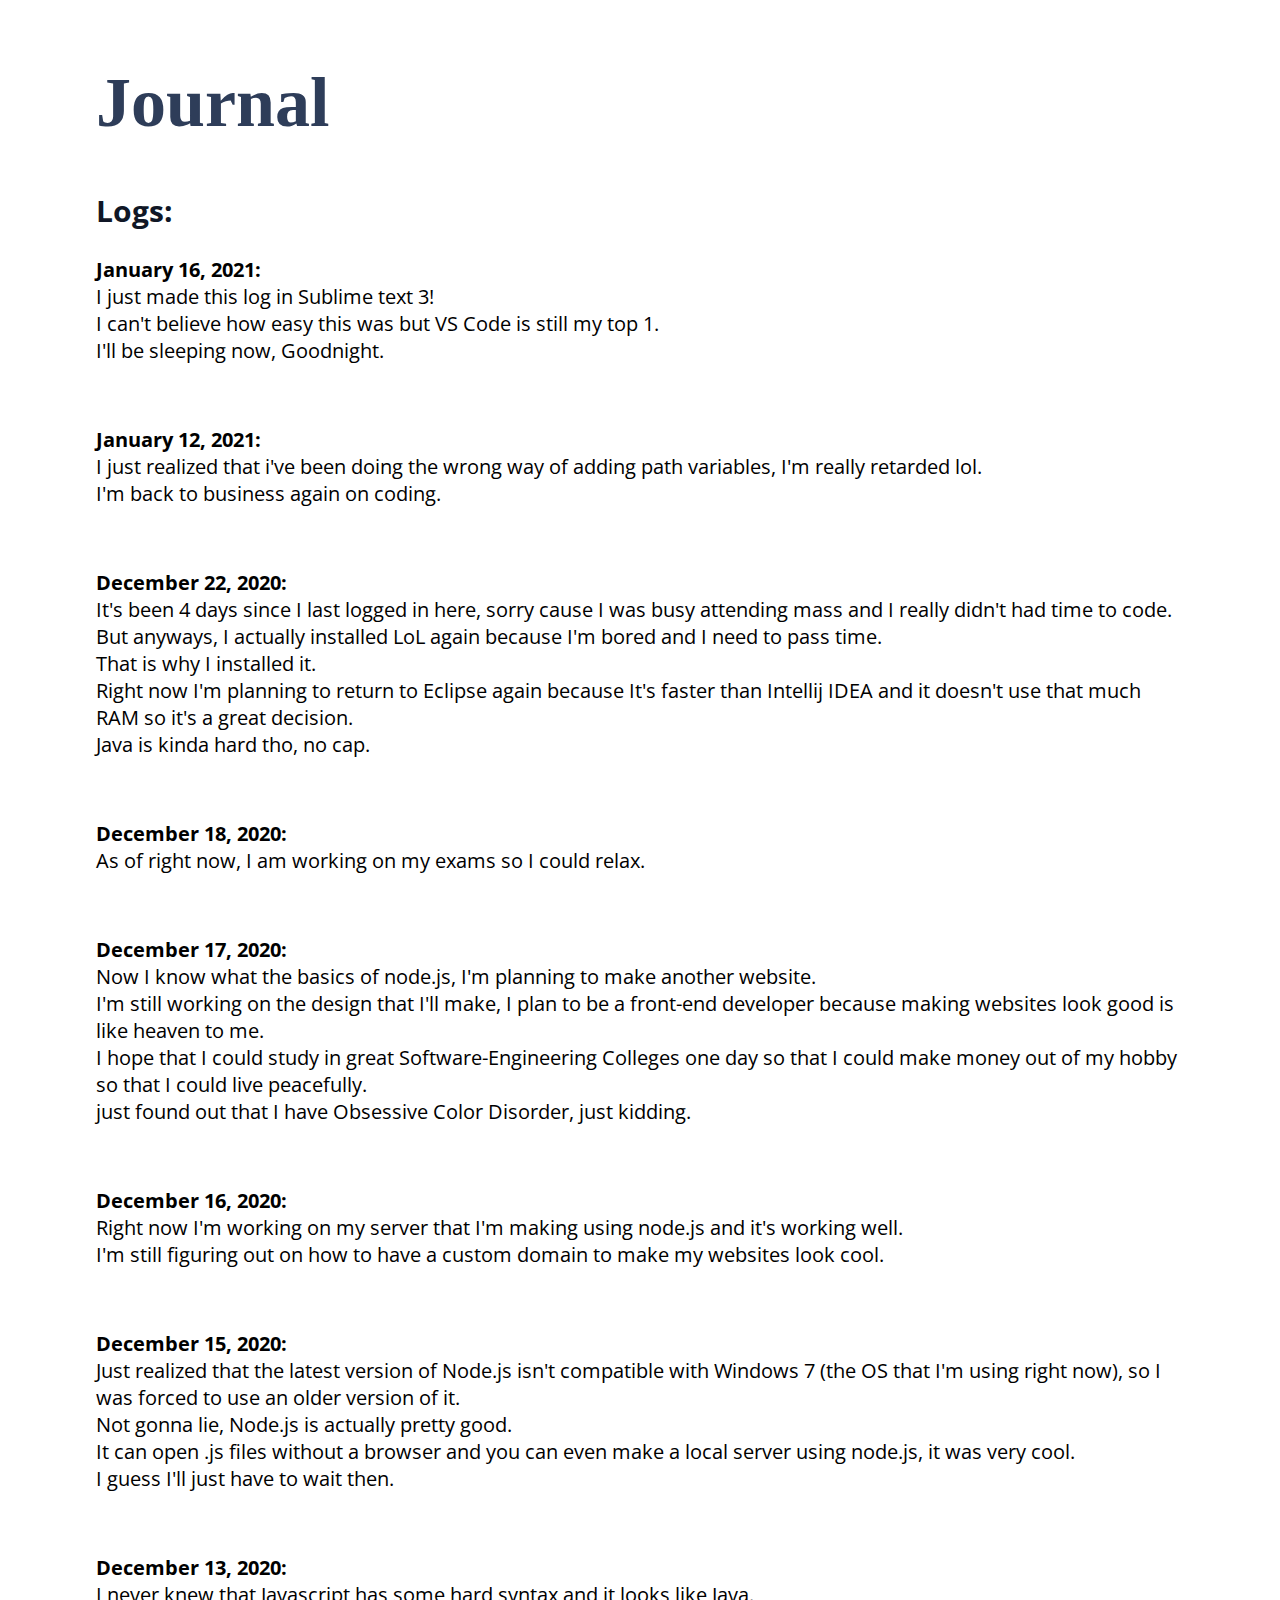
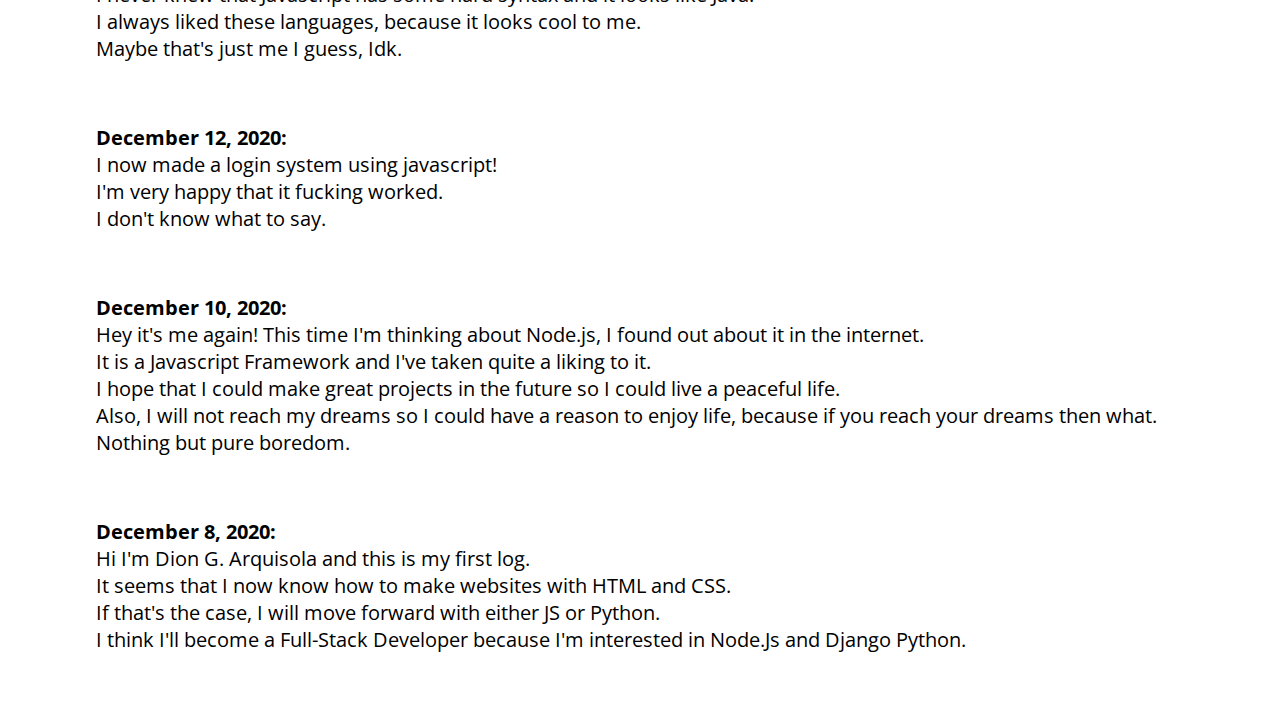
==== blog.html @ 87b42450 "Rename index.html to blog.html" ====
<!-- 
    Recommended Resolution: 1920x1080 
     Author: Dion G. Arquisola
     "If you find this, lol. Please don't read it."
-->

<head>
    <title>Diaries of a Weirdo</title>
    <link rel="shortcut icon" type="image/x-icon" href="portfolio logo.png">
    <link rel="stylesheet" href="style.css">
</head>

<body>
    <script src="script.js"></script> <!--Don't mind this please -->

    <navbar class="navBar">
        <ul class="navBar-nav">
         <!-- I'll work on it in the future -->
        </ul>

    </navbar>
    
    
    <main>
        <h1 class="header ">Journal</h1>
        <!-- Enter Logs Here -->
        <h2>Logs:</h2>
        <p><b>January 16, 2021:</b><br> I just made this log in Sublime text 3!<br> I can't believe how easy this was but VS Code is still my top 1.<br> I'll be sleeping now, Goodnight.</p>
        <br>
        <p><b>January 12, 2021:</b><br> I just realized that i've been doing the wrong way of adding path variables, I'm really retarded lol.<br> I'm back to business again on coding.</p>
        <br>
        <p><b>December 22, 2020:</b><br> It's been 4 days since I last logged in here, sorry cause I was busy attending mass and I really didn't had time to code.<br> But anyways, I actually installed LoL again because I'm bored and I need to pass time.<br> That is why I installed it.<br> Right now I'm planning to return to Eclipse again because It's faster than Intellij IDEA and it doesn't use that much RAM so it's a great decision.<br> Java is kinda hard tho, no cap.</p>
        <br>
        <p><b>December 18, 2020:</b><br> As of right now, I am working on my exams so I could relax.<br> </p>
        <br>
        <p><b>December 17, 2020:</b><br> Now I know what the basics of node.js, I'm planning to make another website.<br> I'm still working on the design that I'll make, I plan to be a front-end developer because making websites look good is like heaven to me.<br> I hope that I could study in great Software-Engineering Colleges one day so that I could make money out of my hobby so that I could live peacefully.<br> just found out that I have Obsessive Color Disorder, just kidding.</p>
        <br>
        <p><b>December 16, 2020:</b><br> Right now I'm working on my server that I'm making using node.js and it's working well.<br> I'm still figuring out on how to have a custom domain to make my websites look cool.</p>
        <br>
        <p><b>December 15, 2020:</b><br> Just realized that the latest version of Node.js isn't compatible with Windows 7 (the OS that I'm using right now), so I was forced to use an older version of it.<br> Not gonna lie, Node.js is actually pretty good.<br> It can open .js files without a browser and you can even make a local server using node.js, it was very cool.<br> I guess I'll just have to wait then.</p>
        <br>
        <p><b>December 13, 2020:</b><br> I never knew that Javascript has some hard syntax and it looks like Java.<br> I always liked these languages, because it looks cool to me.<br> Maybe that's just me I guess, Idk.</p>
        <br>
        <p><b>December 12, 2020:</b><br> I now made a login system using javascript!<br> I'm very happy that it fucking worked.<br> I don't know what to say.</p>
        <br>
        <p><b>December 10, 2020:</b><br> Hey it's me again! This time I'm thinking about Node.js, I found out about it in the internet.<br> It is a Javascript Framework and I've taken quite a liking to it.<br> I hope that I could make great projects in the future so I could live a peaceful life.<br> Also, I will not reach my dreams so I could have a reason to enjoy life, because if you reach your dreams then what.<br> Nothing but pure boredom.</p>
        <br>
        <p><b>December 8, 2020:</b><br> Hi I'm Dion G. Arquisola and this is my first log.<br> It seems that I now know how to make websites with HTML and CSS.<br> If that's the case, I will move forward with either JS or Python.<br> I think I'll become a Full-Stack Developer because I'm interested in Node.Js and Django Python. </p>
        <br>
    </main>

</body>

<!--I made this site so that I could keep track of my activities.-->
---- style.css ----
/* Open Sans Font: */
@import url("https://fonts.googleapis.com/css2?family=Open+Sans&display=swap");

:root {
  font-size: 16px;
  font-family: "Open Sans", sans-serif;
  --text-primary: #b6b6b6;
  --text-secondary: #ececec;
  --bg-primary: #101726;
  --bg-seconday: #141418;
}

body {
  color: black;
  background-color: white;
  margin: 0;
  padding: 0;
}

.header {
  font-family: "Century Gothic";
  color: #2e3d59;
  font-size: 70px;
}

p {
  font-size: 20px;
}

h2 {
  color: #101726;
  font-size: 30px;
}

body::-webkit-scrollbar {
  width: 1rem;
}

body::-webkit-scrollbar-track {
  background: #2e3d59;
}

body::-webkit-scrollbar-thumb {
  background: #43d9bd;
}

main {
  margin-right: 5rem;
  margin-left: 5rem;
  padding: 1rem;
}
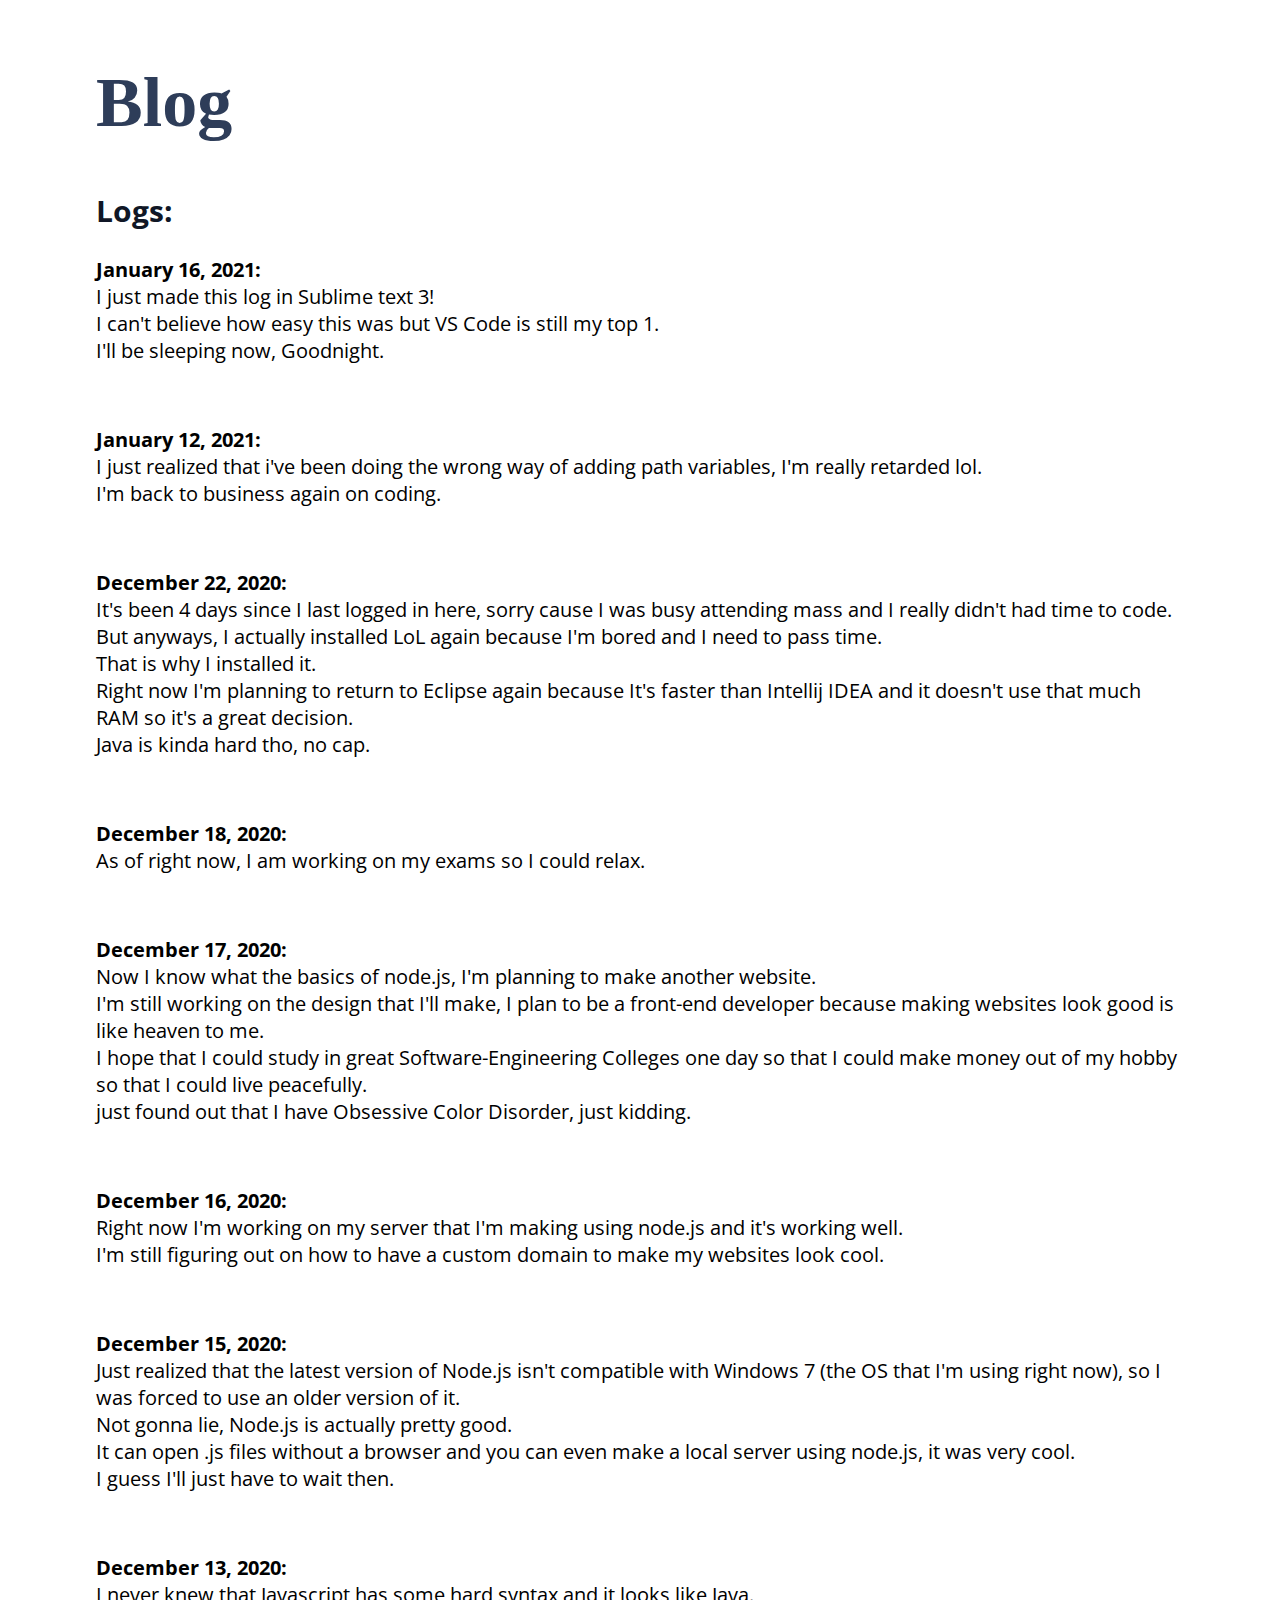
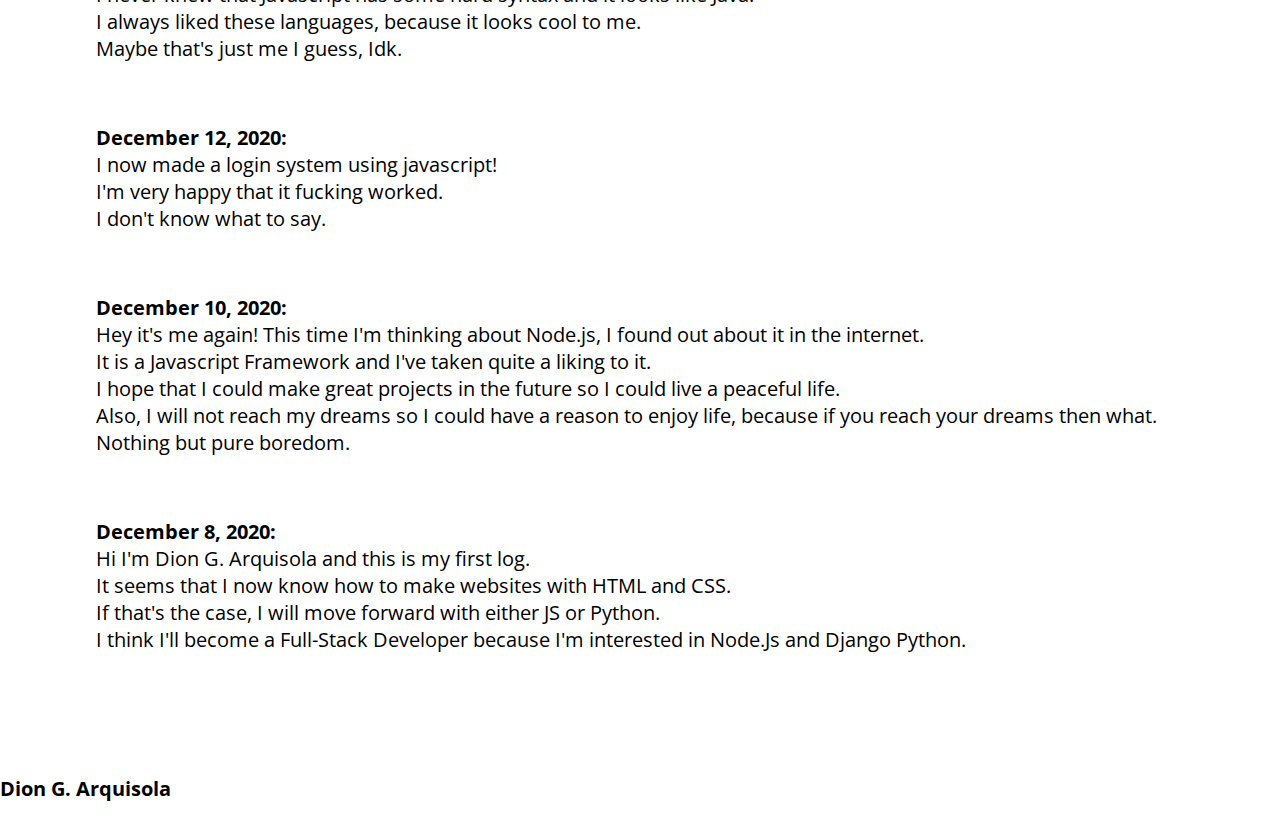
==== commit d92c2ea3: "Update blog.html" ====
--- a/blog.html
+++ b/blog.html
@@ -22,7 +22,7 @@
     
     
     <main>
-        <h1 class="header ">Journal</h1>
+        <h1 class="header ">Blog</h1>
         <!-- Enter Logs Here -->
         <h2>Logs:</h2>
         <p><b>January 16, 2021:</b><br> I just made this log in Sublime text 3!<br> I can't believe how easy this was but VS Code is still my top 1.<br> I'll be sleeping now, Goodnight.</p>
@@ -48,6 +48,10 @@
         <p><b>December 8, 2020:</b><br> Hi I'm Dion G. Arquisola and this is my first log.<br> It seems that I now know how to make websites with HTML and CSS.<br> If that's the case, I will move forward with either JS or Python.<br> I think I'll become a Full-Stack Developer because I'm interested in Node.Js and Django Python. </p>
         <br>
     </main>
+    
+    <br>
+    <br>
+    <p><b>Dion G. Arquisola</b>
 
 </body>
 
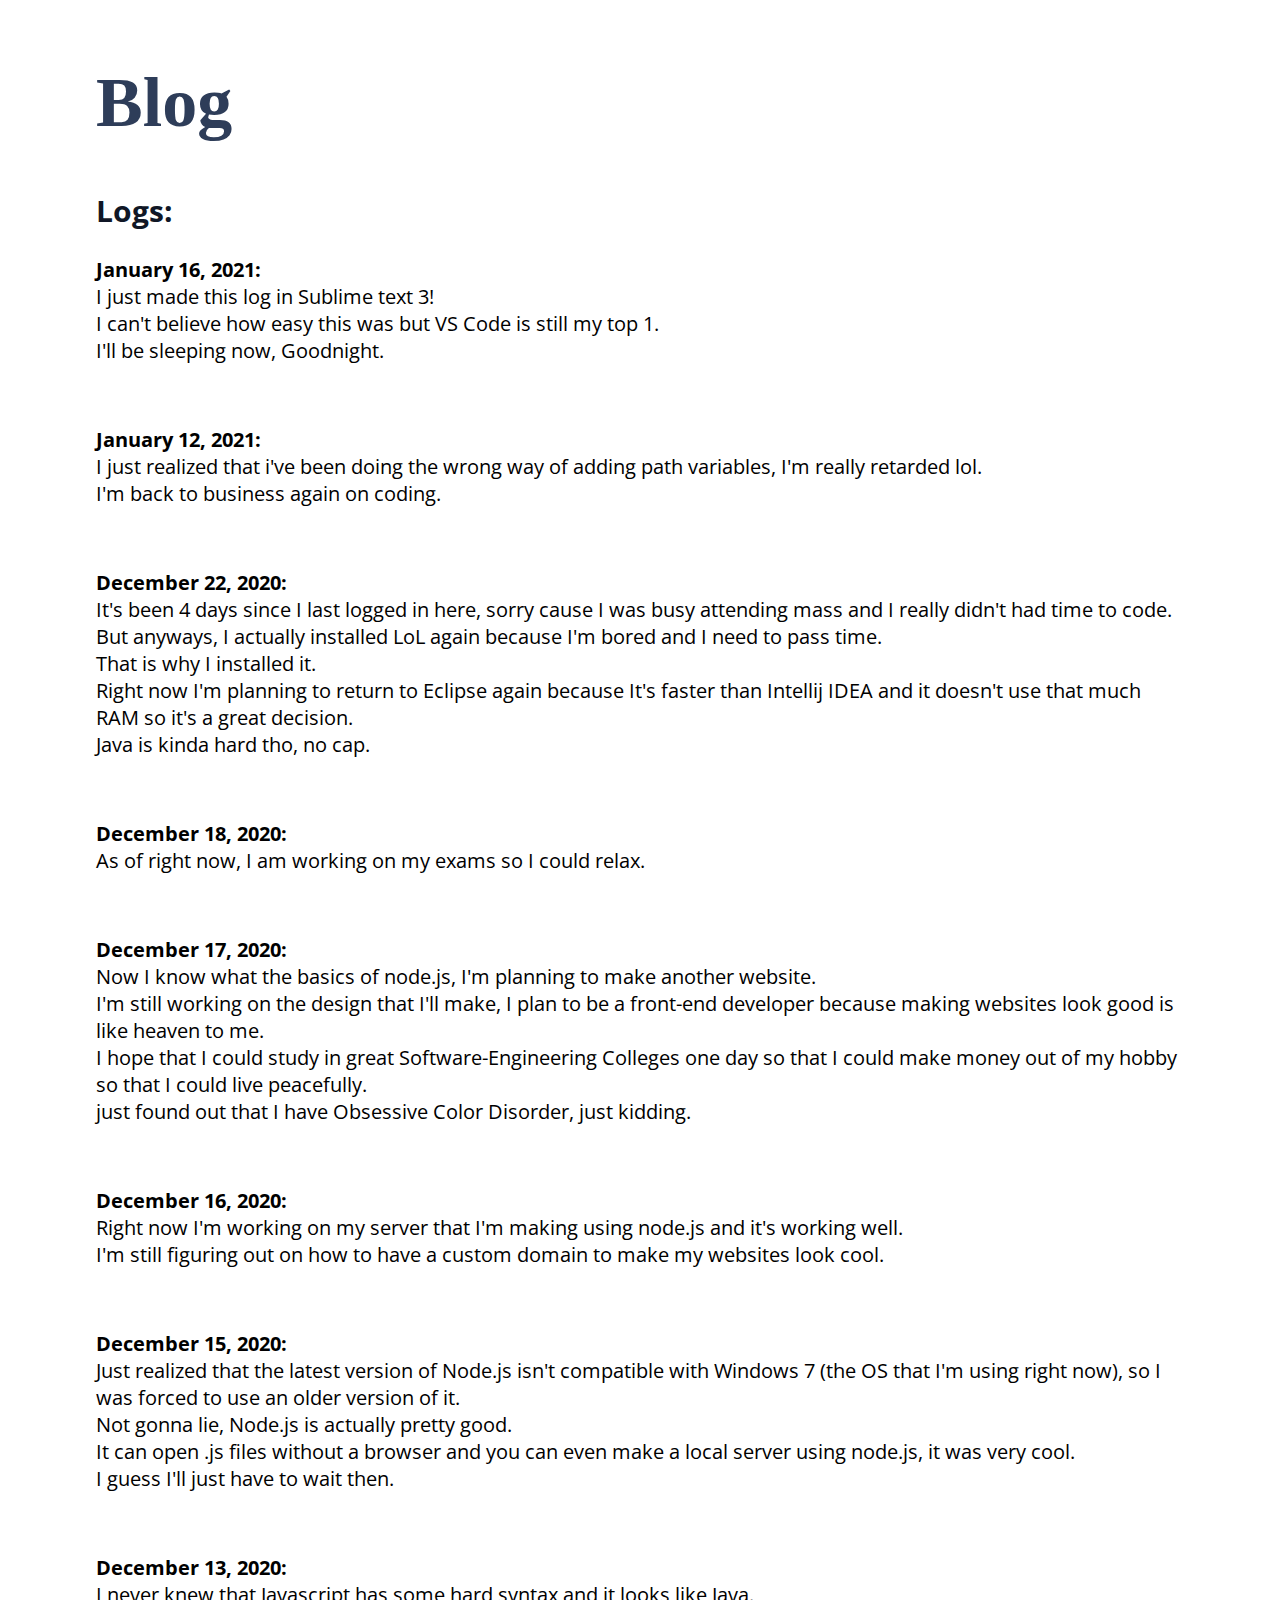
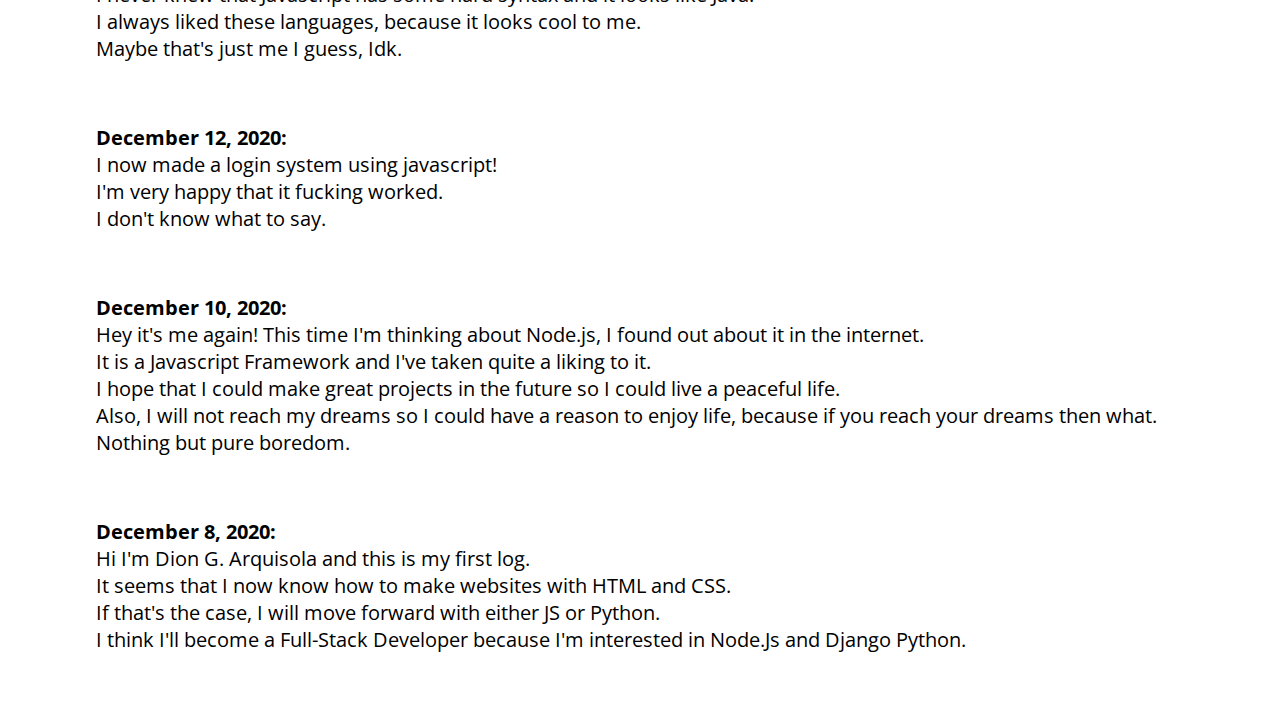
==== commit ee10abcb: "Update blog.html" ====
--- a/blog.html
+++ b/blog.html
@@ -48,10 +48,6 @@
         <p><b>December 8, 2020:</b><br> Hi I'm Dion G. Arquisola and this is my first log.<br> It seems that I now know how to make websites with HTML and CSS.<br> If that's the case, I will move forward with either JS or Python.<br> I think I'll become a Full-Stack Developer because I'm interested in Node.Js and Django Python. </p>
         <br>
     </main>
-    
-    <br>
-    <br>
-    <p><b>Dion G. Arquisola</b>
 
 </body>
 
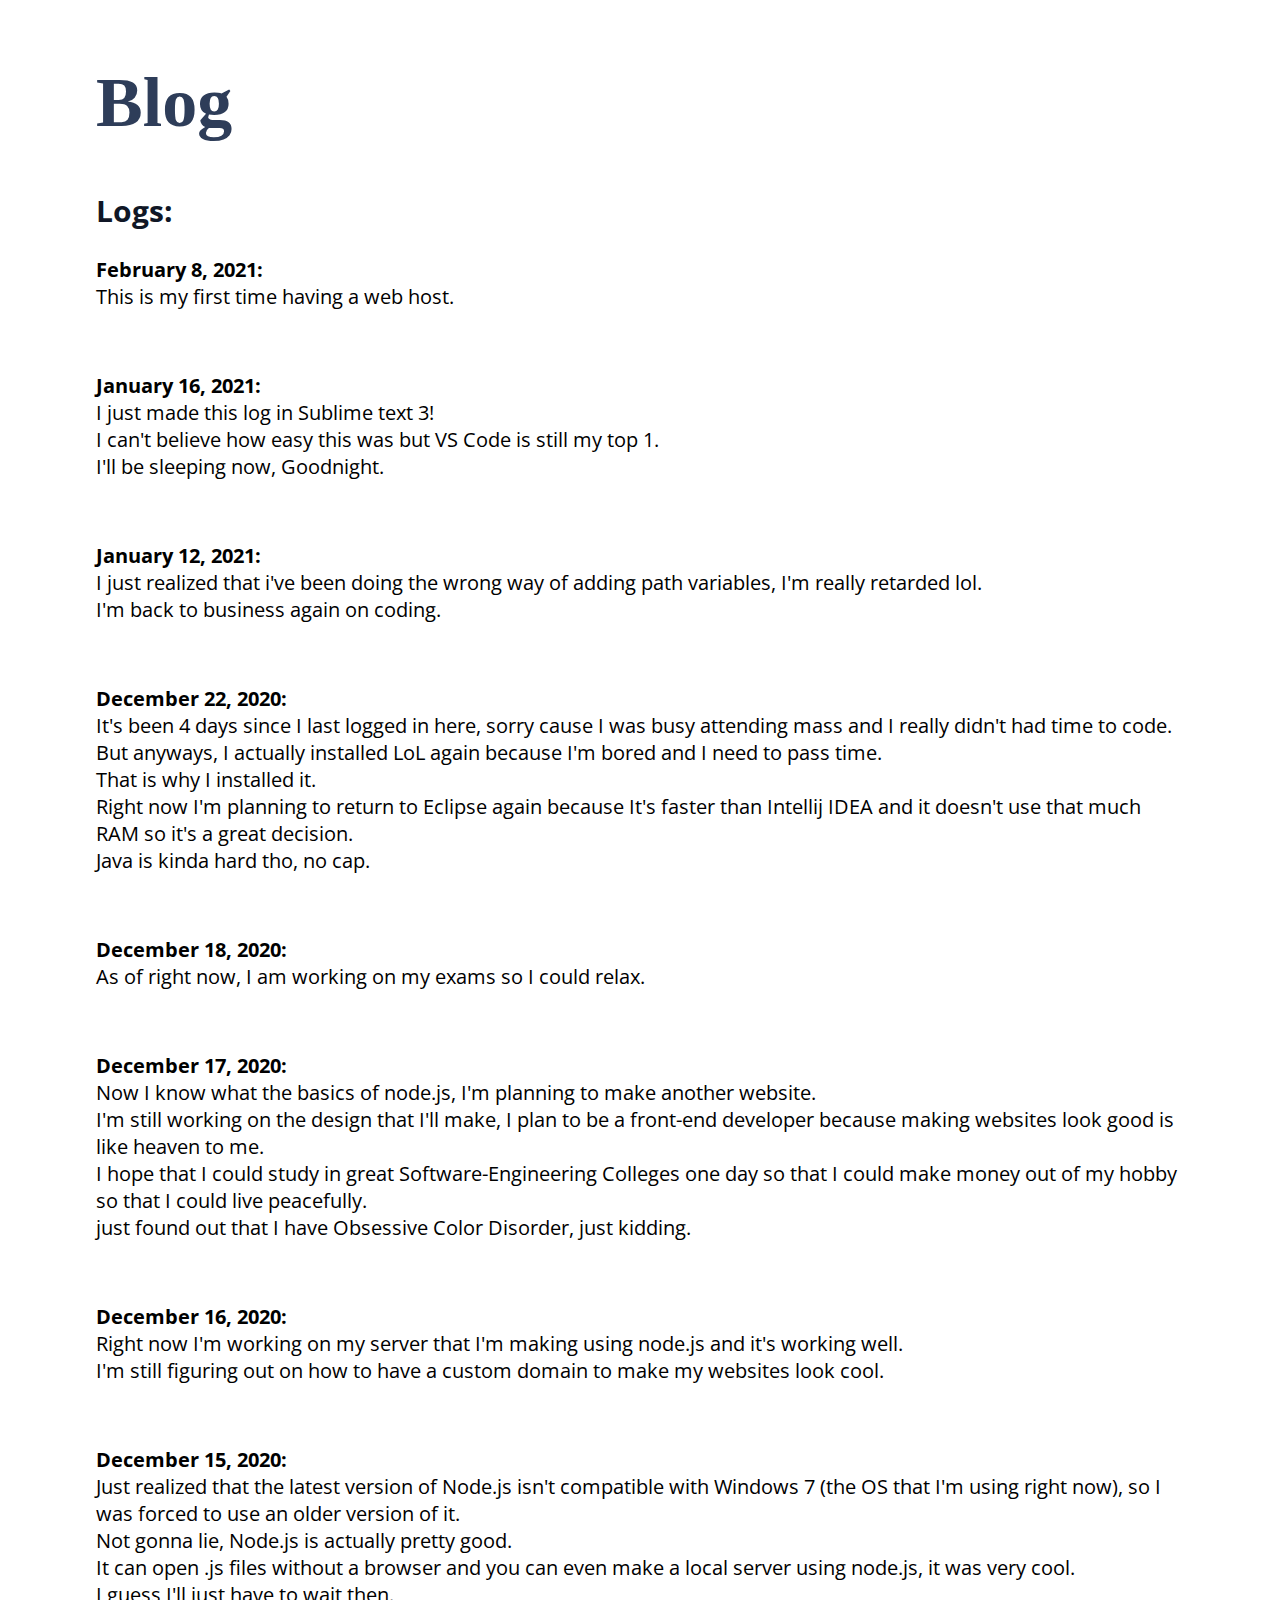
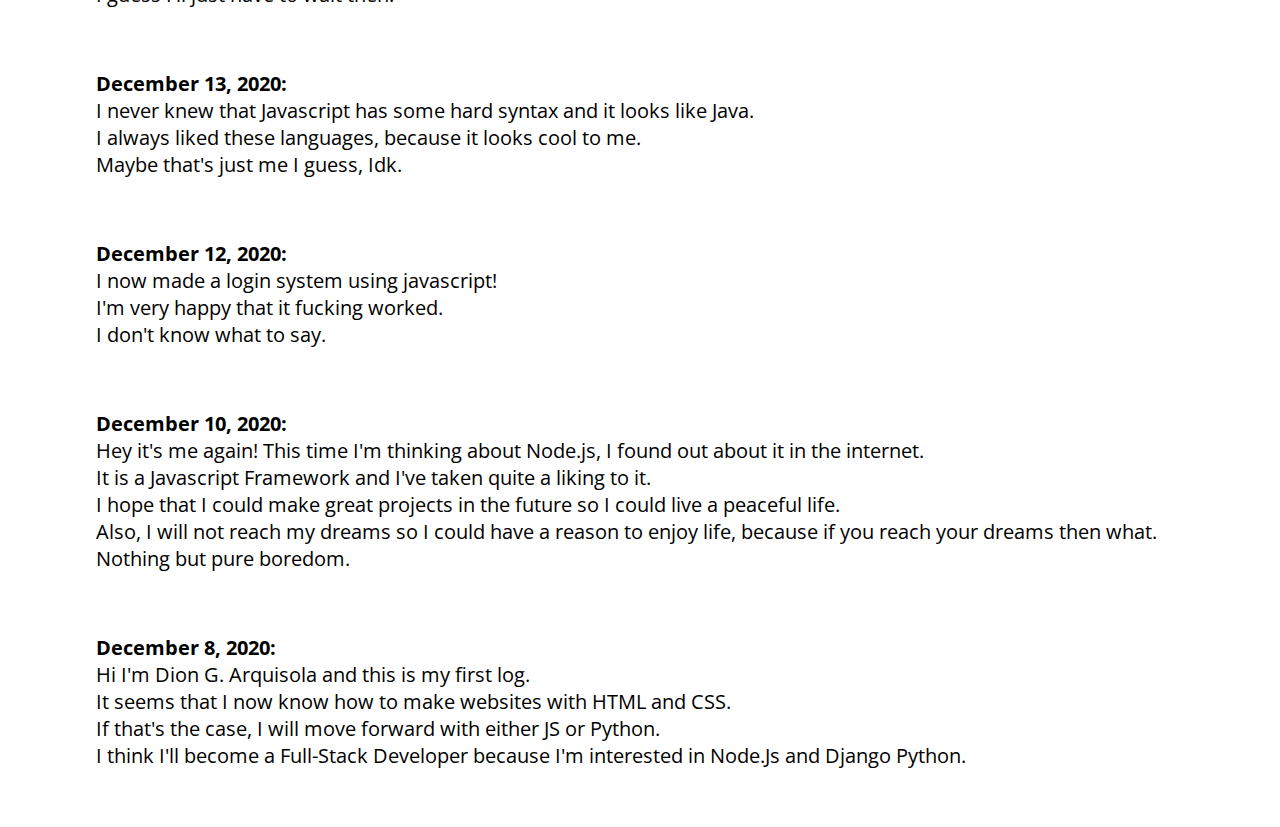
==== commit 68857f6c: "New log" ====
--- a/blog.html
+++ b/blog.html
@@ -25,6 +25,8 @@
         <h1 class="header ">Blog</h1>
         <!-- Enter Logs Here -->
         <h2>Logs:</h2>
+        <p><b>February 8, 2021:</b><br> This is my first time having a web host.</p>
+        <br>
         <p><b>January 16, 2021:</b><br> I just made this log in Sublime text 3!<br> I can't believe how easy this was but VS Code is still my top 1.<br> I'll be sleeping now, Goodnight.</p>
         <br>
         <p><b>January 12, 2021:</b><br> I just realized that i've been doing the wrong way of adding path variables, I'm really retarded lol.<br> I'm back to business again on coding.</p>
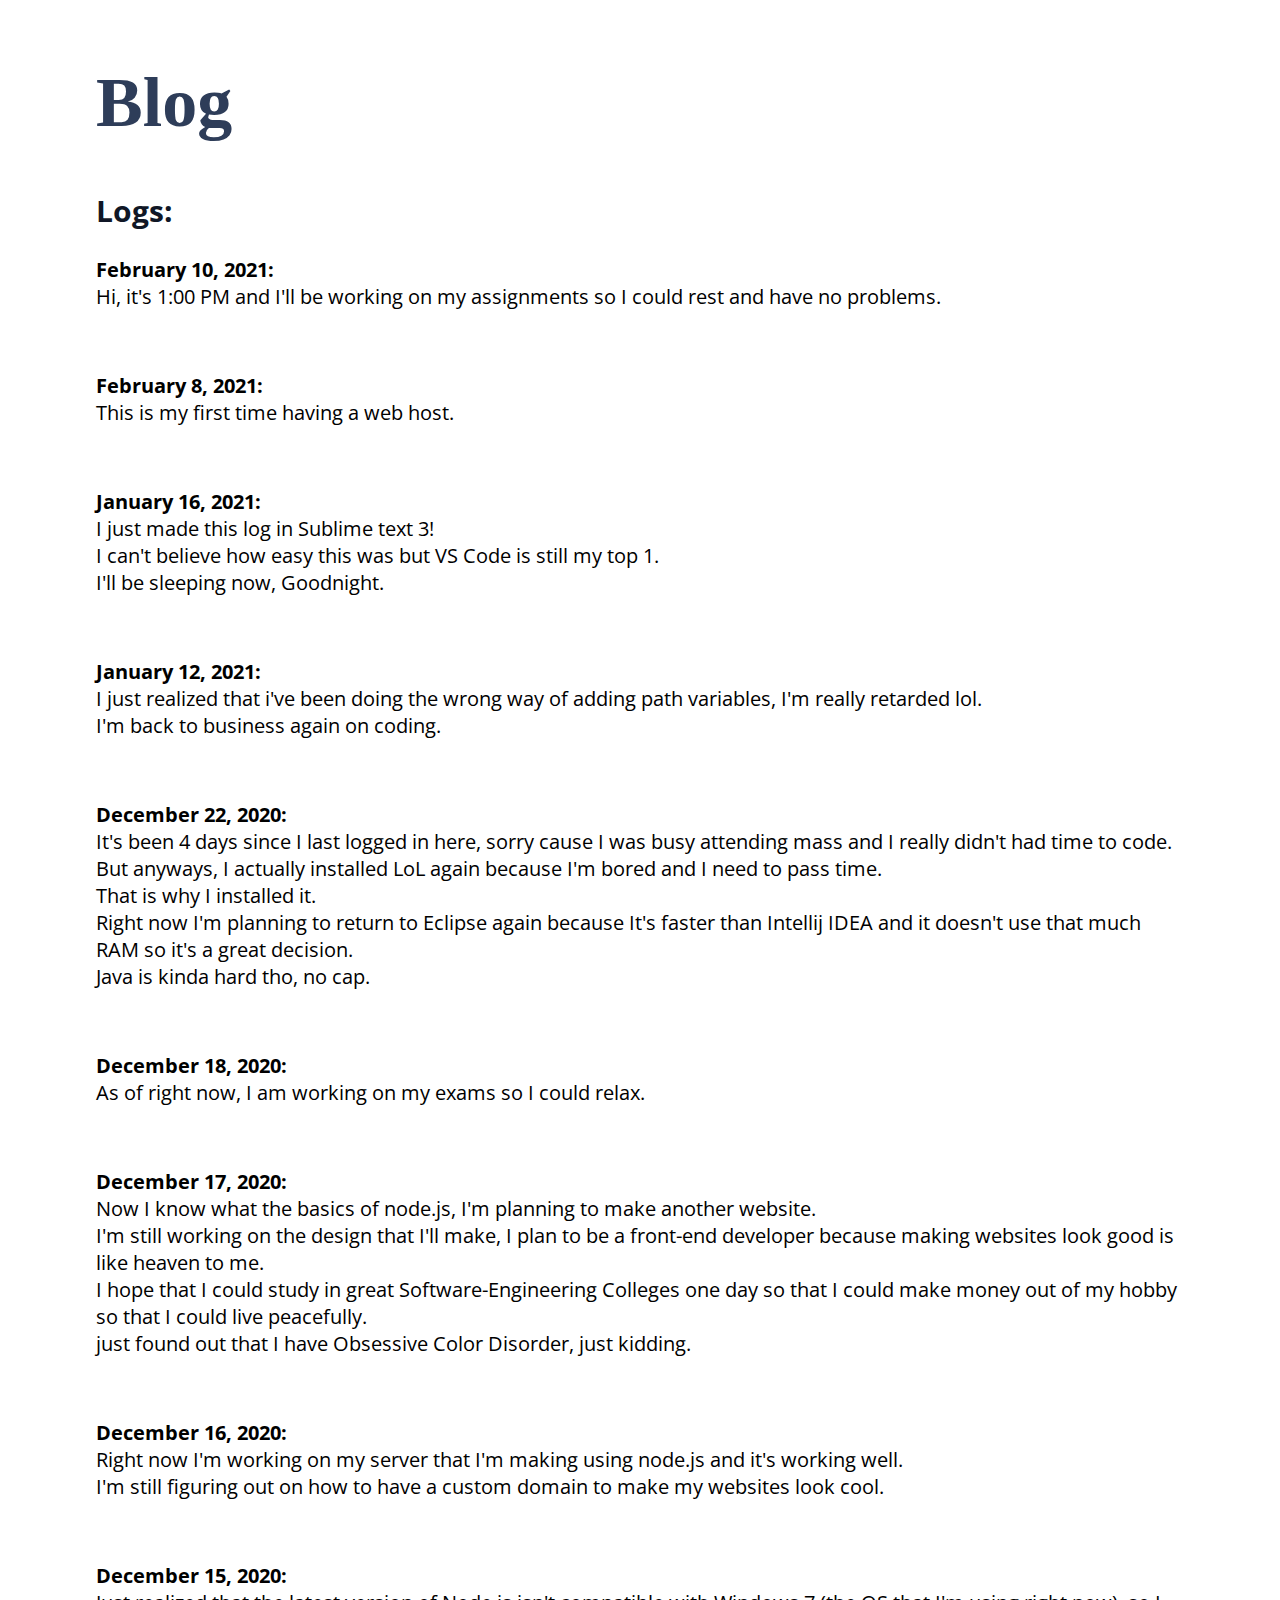
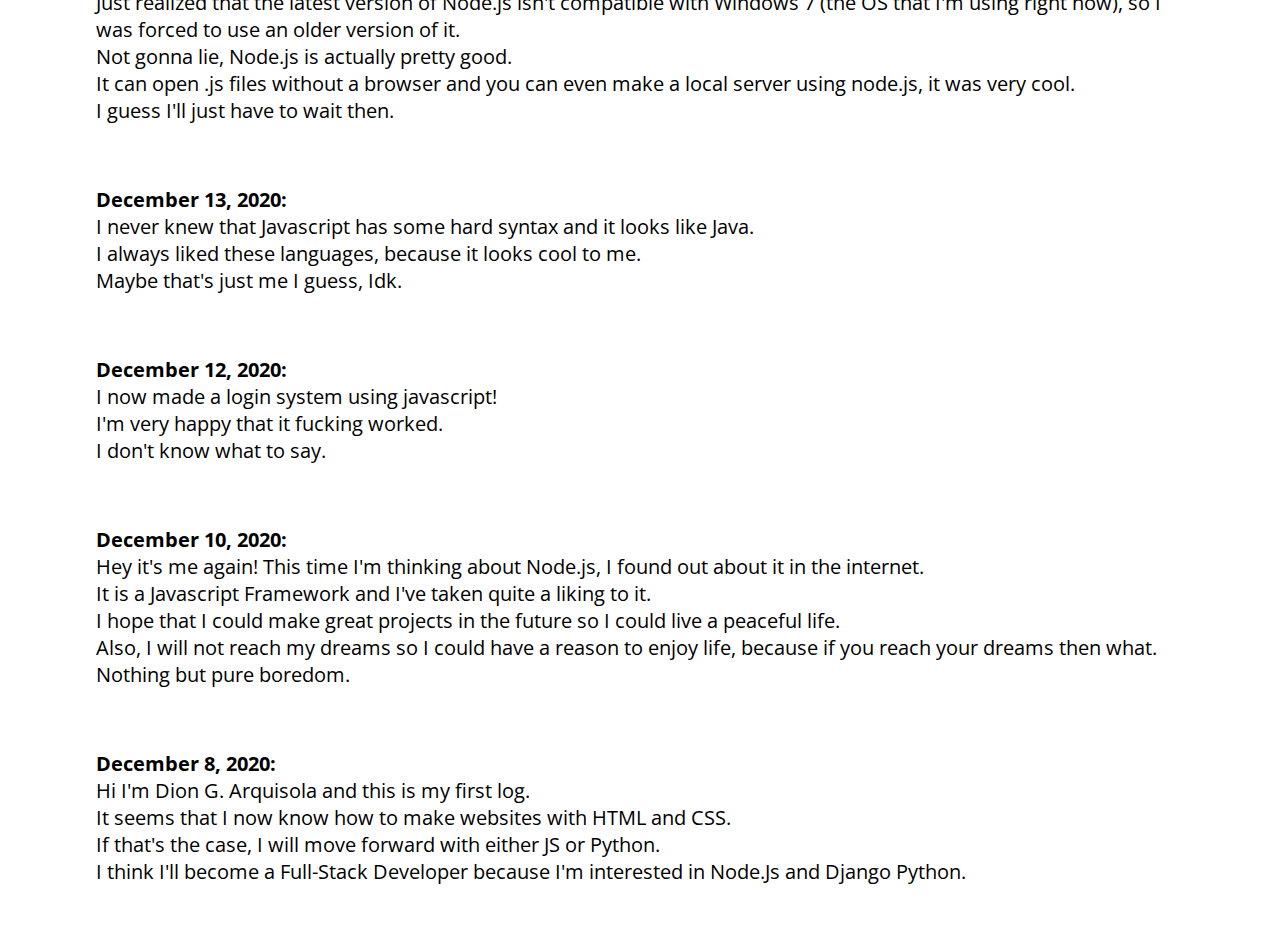
==== commit 1b758dcf: "new log" ====
--- a/blog.html
+++ b/blog.html
@@ -25,6 +25,8 @@
         <h1 class="header ">Blog</h1>
         <!-- Enter Logs Here -->
         <h2>Logs:</h2>
+        <p><b>February 10, 2021:</b><br> Hi, it's 1:00 PM and I'll be working on my assignments so I could rest and have no problems.</p>
+        <br>
         <p><b>February 8, 2021:</b><br> This is my first time having a web host.</p>
         <br>
         <p><b>January 16, 2021:</b><br> I just made this log in Sublime text 3!<br> I can't believe how easy this was but VS Code is still my top 1.<br> I'll be sleeping now, Goodnight.</p>
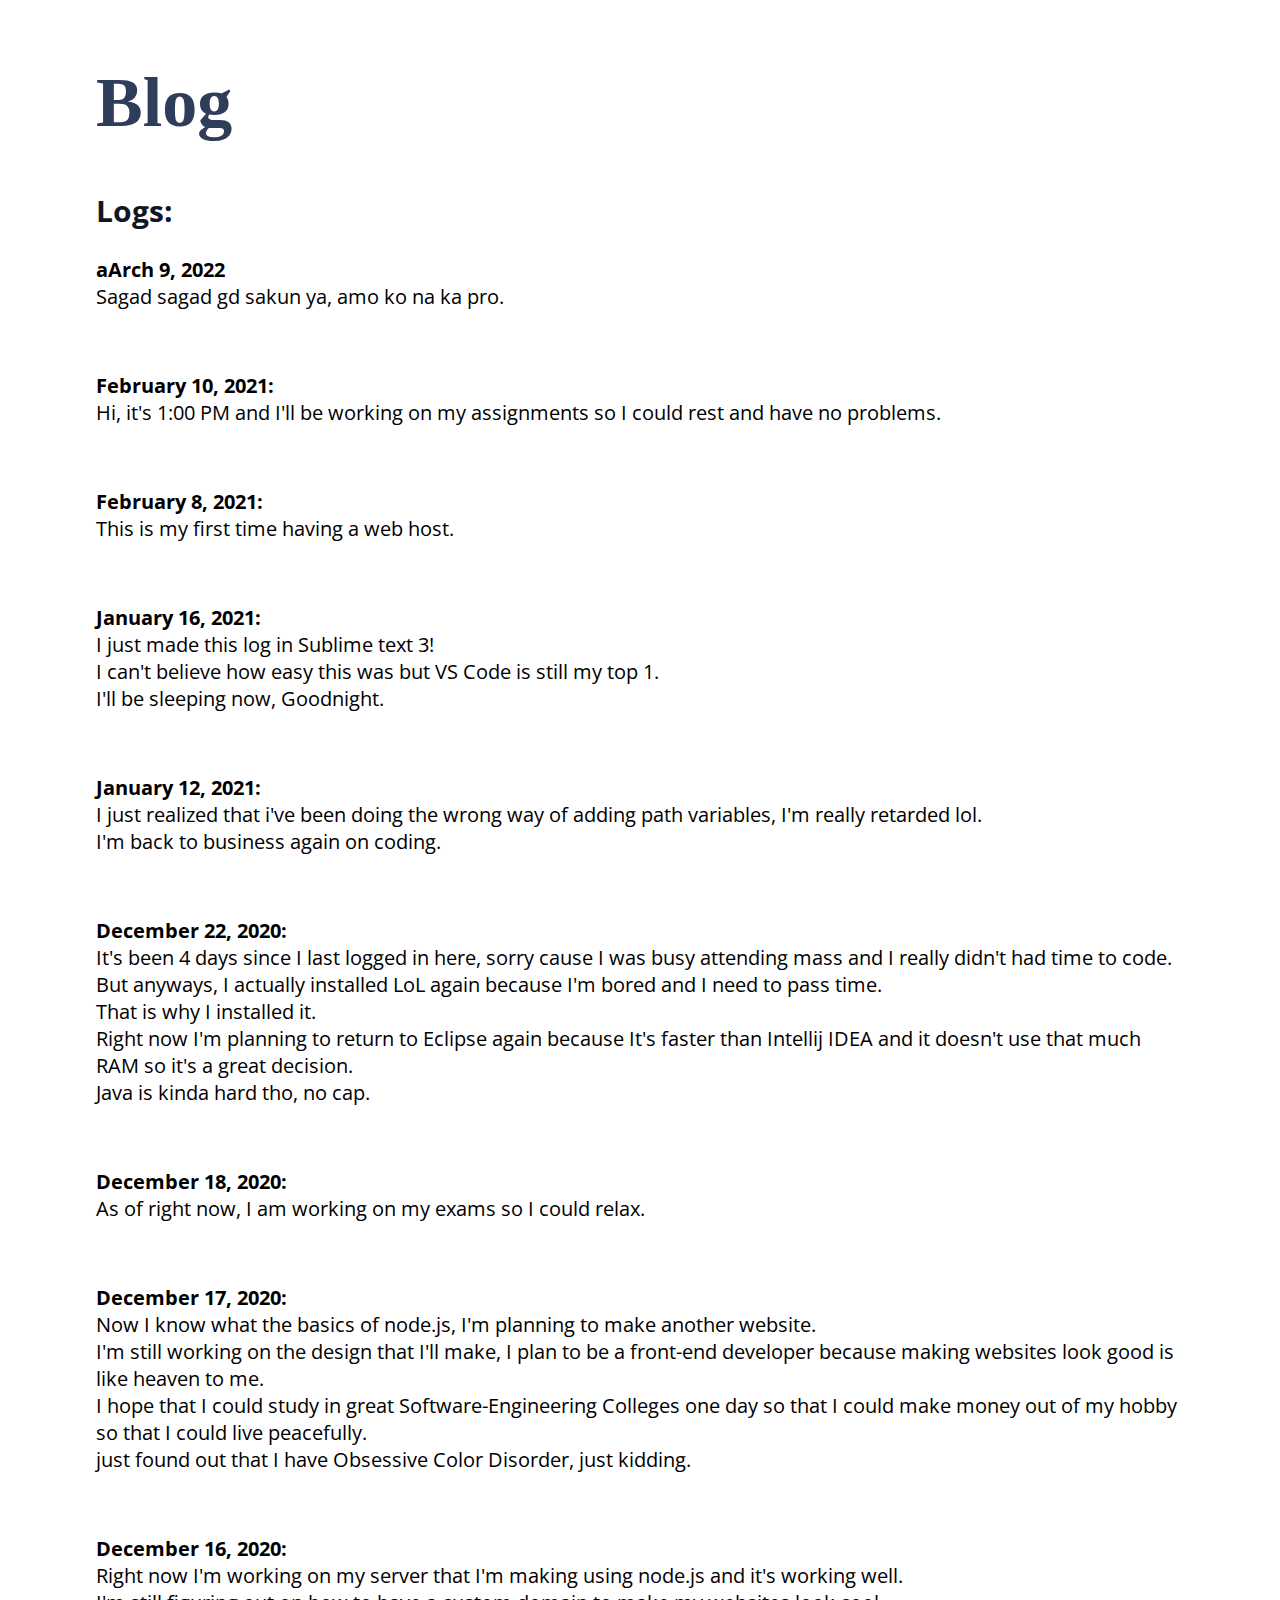
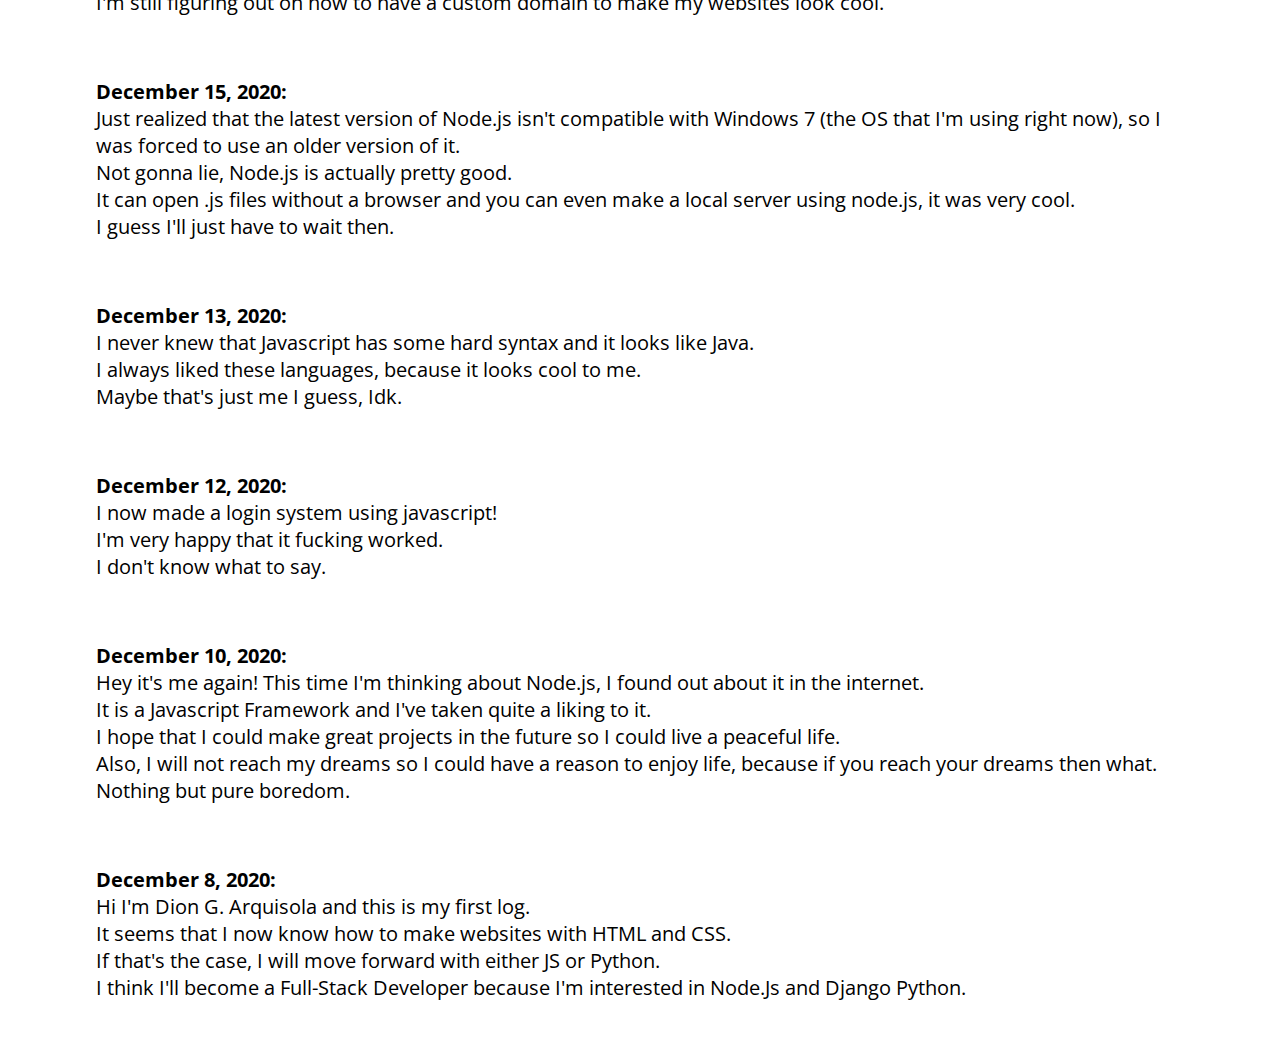
==== commit c4385bf7: "Update blog.html" ====
--- a/blog.html
+++ b/blog.html
@@ -25,6 +25,8 @@
         <h1 class="header ">Blog</h1>
         <!-- Enter Logs Here -->
         <h2>Logs:</h2>
+        <p><b>aArch 9, 2022</b><br> Sagad sagad gd sakun ya, amo ko na ka pro.</p>
+        <br>
         <p><b>February 10, 2021:</b><br> Hi, it's 1:00 PM and I'll be working on my assignments so I could rest and have no problems.</p>
         <br>
         <p><b>February 8, 2021:</b><br> This is my first time having a web host.</p>
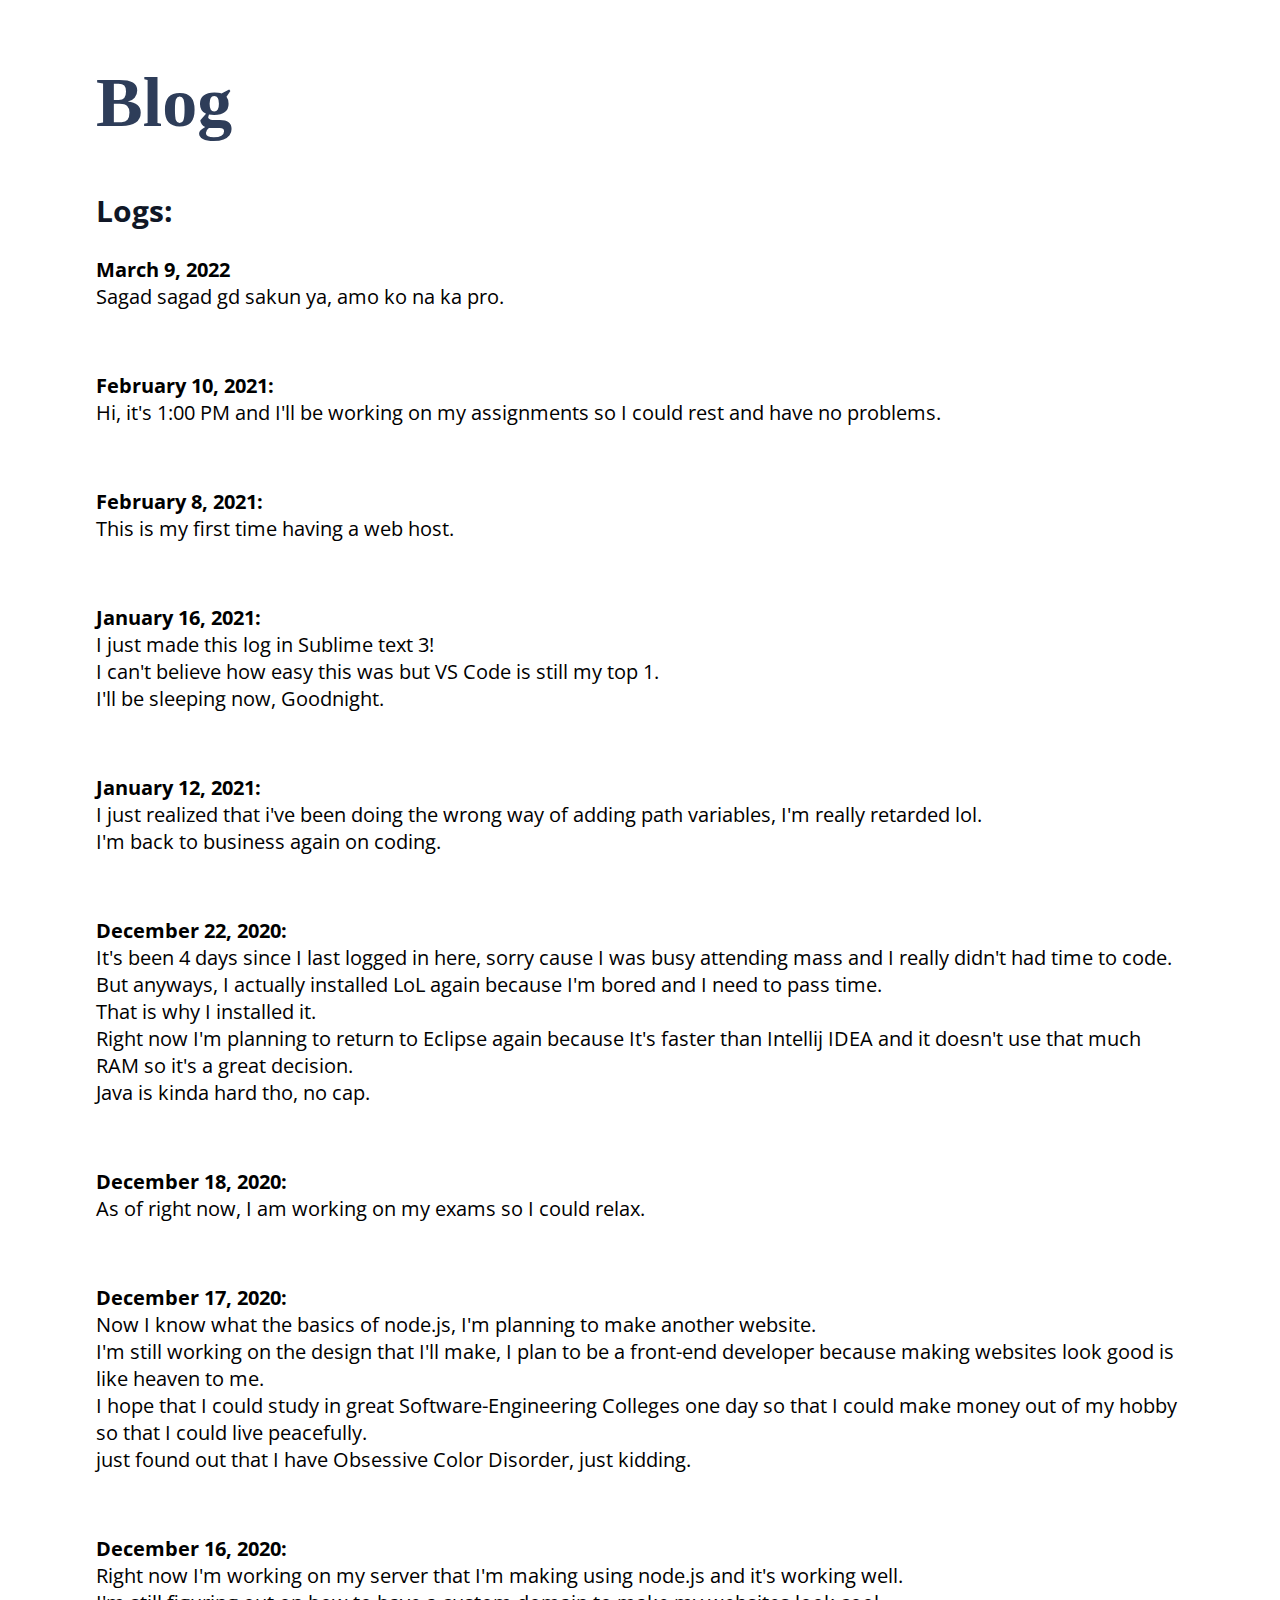
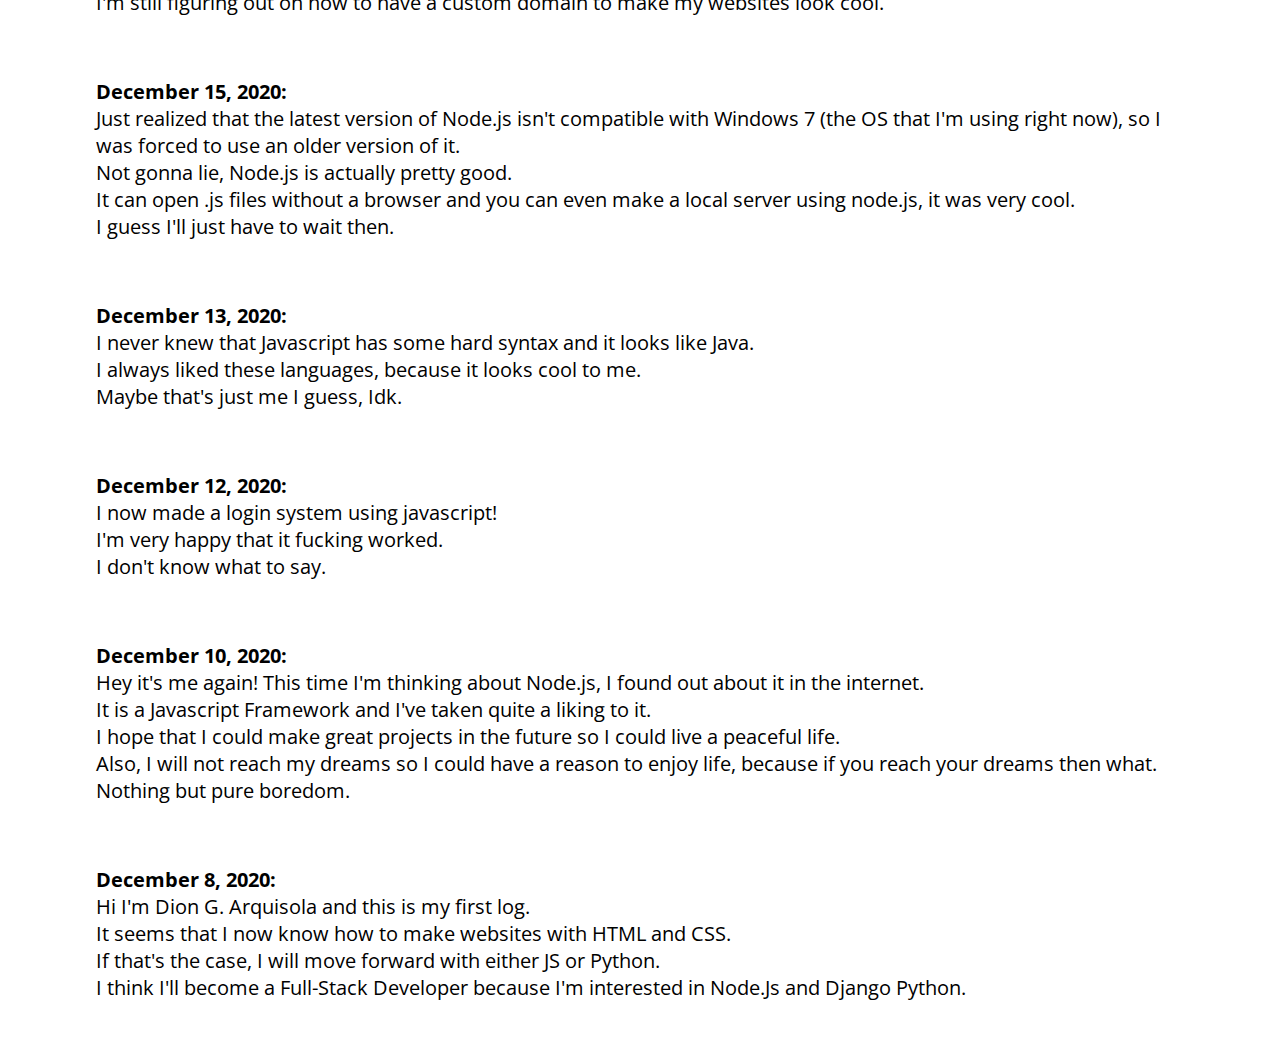
==== commit 969ce12c: "Update blog.html" ====
--- a/blog.html
+++ b/blog.html
@@ -25,7 +25,7 @@
         <h1 class="header ">Blog</h1>
         <!-- Enter Logs Here -->
         <h2>Logs:</h2>
-        <p><b>aArch 9, 2022</b><br> Sagad sagad gd sakun ya, amo ko na ka pro.</p>
+        <p><b>March 9, 2022</b><br> Sagad sagad gd sakun ya, amo ko na ka pro.</p>
         <br>
         <p><b>February 10, 2021:</b><br> Hi, it's 1:00 PM and I'll be working on my assignments so I could rest and have no problems.</p>
         <br>
